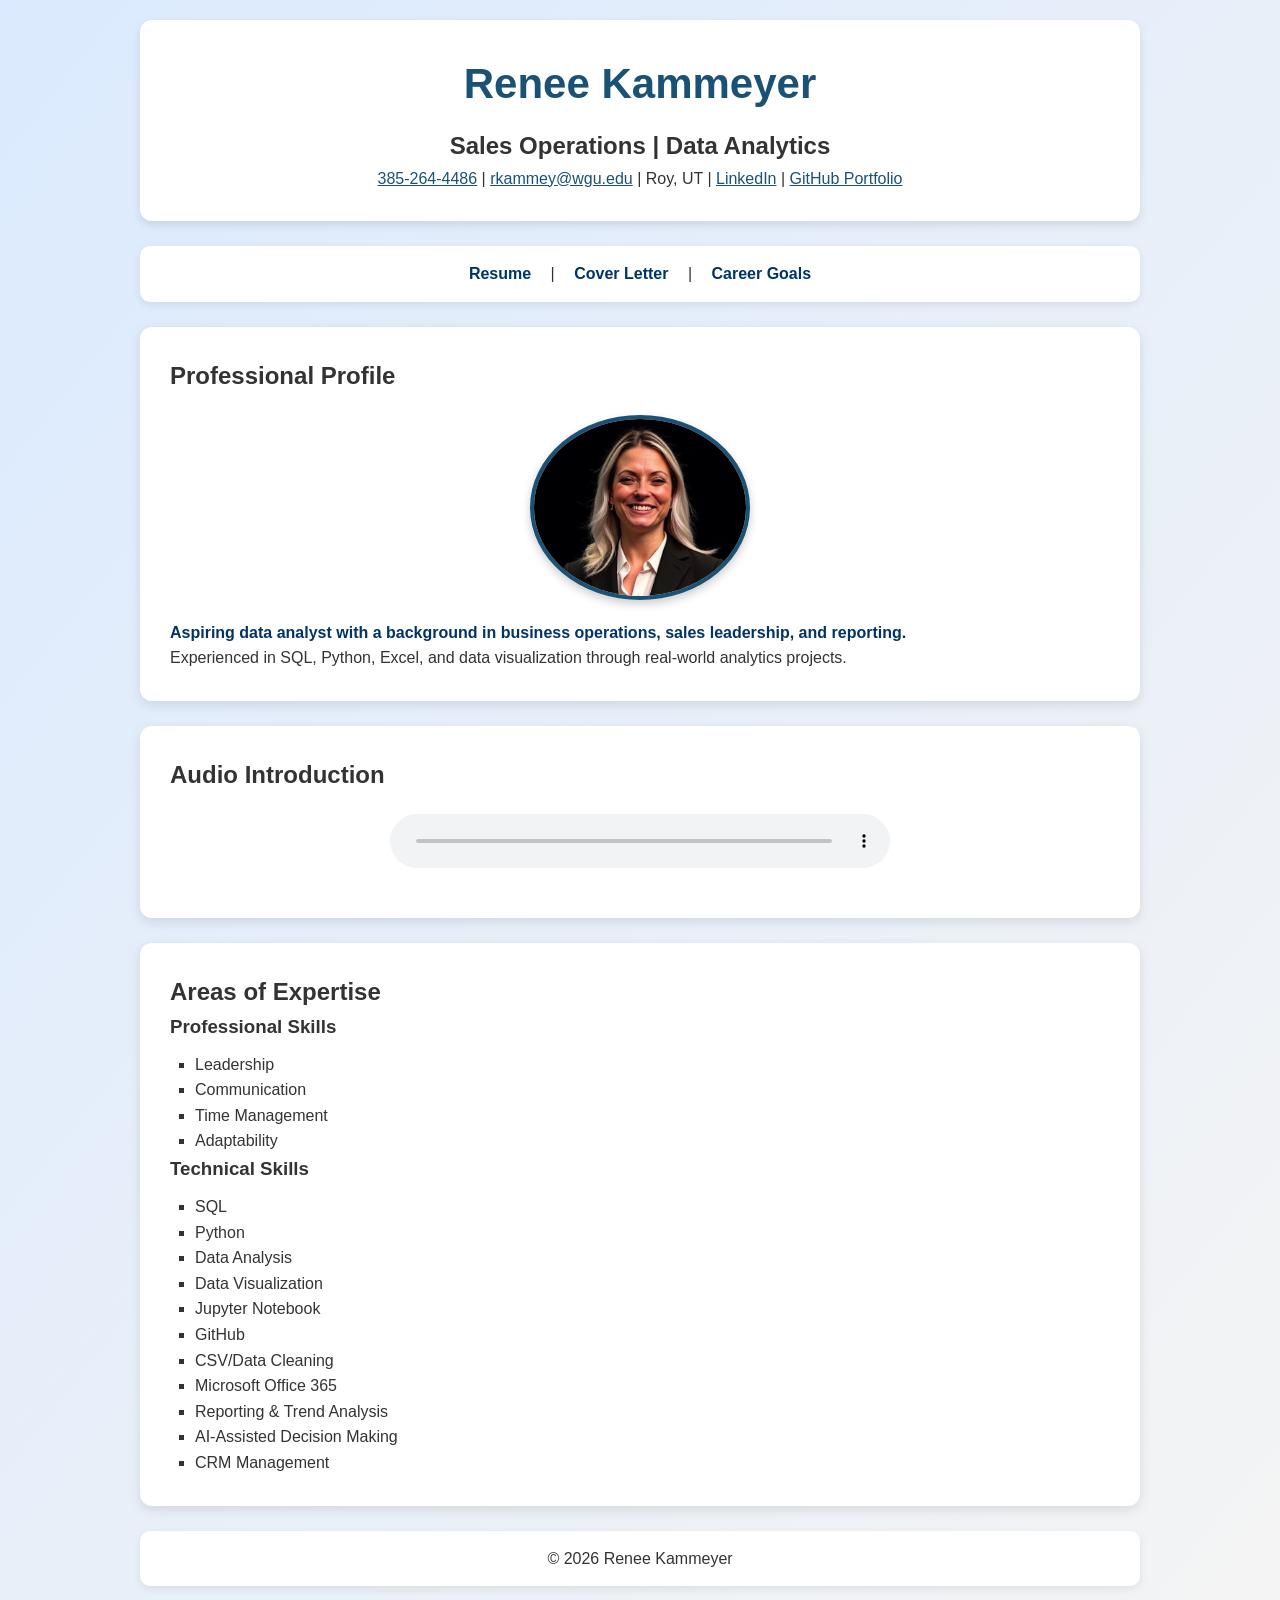
==== index.html @ 10ae2912 "Add files via upload" ====
<!DOCTYPE html>
<html lang="en">
<head>
    <meta charset="UTF-8">
    <meta name="viewport" content="width=device-width, initial-scale=1.0">
    <title>Renee Kammeyer Portfolio</title>
    <link rel="stylesheet" href="style.css">
</head>
<body>

<div class="container">

    <header id="main-header">
        <h1 id="main-title">Renee Kammeyer</h1>
        <h2>Sales Operations | Data Analytics</h2>

        <p>
            <a href="tel:3852644486">385-264-4486</a> |
            <a href="mailto:rkammey@wgu.edu">rkammey@wgu.edu</a> |
            Roy, UT |
            <a href="https://www.linkedin.com/in/renee-kammeyer" target="_blank">LinkedIn</a> |
            <a href="https://github.com/rk0928" target="_blank">GitHub Portfolio</a>
        </p>
    </header>

    <nav class="navigation">
        <a href="index.html">Resume</a> |
        <a href="cover-letter.html">Cover Letter</a> |
        <a href="career-goals.html">Career Goals</a>
    </nav>

    <main>

        <section class="section-box">

            <h2>Professional Profile</h2>

            <img src="profile_2.jpg"
                 alt="Professional photo of Renee Kammeyer"
                 class="profile-photo">

            <p class="highlight">
                Aspiring data analyst with a background in business operations,
                sales leadership, and reporting.
            </p>

            <p>
                Experienced in SQL, Python, Excel, and data visualization
                through real-world analytics projects.
            </p>

        </section>

        <section class="section-box">

            <h2>Audio Introduction</h2>

            <audio controls>
                <source src="audio_2.m4a" type="audio/mp4">
                Your browser does not support the audio element.
            </audio>

        </section>

        <section class="section-box">

            <h2>Areas of Expertise</h2>

            <h3>Professional Skills</h3>

            <ul>
                <li>Leadership</li>
                <li>Communication</li>
                <li>Time Management</li>
                <li>Adaptability</li>
            </ul>

            <h3>Technical Skills</h3>

            <ul>
                <li>SQL</li>
                <li>Python</li>
                <li>Data Analysis</li>
                <li>Data Visualization</li>
                <li>Jupyter Notebook</li>
                <li>GitHub</li>
                <li>CSV/Data Cleaning</li>
                <li>Microsoft Office 365</li>
                <li>Reporting & Trend Analysis</li>
                <li>AI-Assisted Decision Making</li>
                <li>CRM Management</li>
            </ul>

        </section>

    </main>

    <footer id="page-footer">
        <p>&copy; 2026 Renee Kammeyer</p>
    </footer>

</div>

</body>
</html>
---- style.css ----
/* =========================
   RESET
========================= */
* {
    margin: 0;
    padding: 0;
    box-sizing: border-box;
}

/* =========================
   BODY
========================= */
body {
    font-family: Arial, sans-serif;
    background: linear-gradient(to bottom right, #dbeafe, #f4f4f4);
    color: #333;
    padding: 20px;
    line-height: 1.6;
}

/* =========================
   CONTAINER
========================= */
.container {
    max-width: 1000px;
    margin: auto;
}

/* =========================
   HEADER
========================= */
header {
    background: white;
    padding: 30px;
    border-radius: 12px;
    margin-bottom: 25px;
    text-align: center;
    box-shadow: 0 4px 10px rgba(0,0,0,0.1);
}

/* =========================
   MAIN TITLE
========================= */
#main-title {
    font-size: 42px;
    color: #1a5276;
    margin-bottom: 10px;
}

/* =========================
   HIGHLIGHT
========================= */
.highlight {
    color: #003366;
    font-weight: bold;
}

/* =========================
   NAVIGATION
========================= */
.navigation {
    background-color: white;
    padding: 15px;
    border-radius: 10px;
    margin-bottom: 25px;
    text-align: center;
    box-shadow: 0 3px 8px rgba(0,0,0,0.08);
}

.navigation a {
    color: #003366;
    text-decoration: none;
    margin: 0 15px;
    font-weight: bold;
    transition: 0.3s ease;
}

.navigation a:hover {
    color: #1a73e8;
}

/* =========================
   MAIN CONTENT
========================= */
main {
    display: flex;
    flex-direction: column;
    gap: 25px;
}

/* =========================
   SECTION BOXES
========================= */
.section-box {
    background-color: white;
    padding: 30px;
    border-radius: 12px;
    box-shadow: 0 4px 12px rgba(0,0,0,0.1);
}

/* =========================
   PROFILE IMAGE
========================= */
.profile-photo {
    width: 220px;
    border-radius: 50%;
    display: block;
    margin: 20px auto;
    border: 4px solid #1a5276;
    box-shadow: 0 4px 10px rgba(0,0,0,0.2);
}

/* =========================
   AUDIO
========================= */
audio {
    width: 100%;
    max-width: 500px;
    display: block;
    margin: 20px auto;
}

/* =========================
   LIST STYLING
========================= */
ul {
    list-style-type: square;
    margin-left: 25px;
    margin-top: 10px;
}

ol {
    list-style-type: decimal;
    margin-left: 25px;
    margin-top: 10px;
}

/* =========================
   LINKS
========================= */
a {
    color: #1a5276;
}

a:hover {
    color: #0b3c5d;
}

/* =========================
   FORM STYLING
========================= */
input,
textarea,
select {
    width: 100%;
    padding: 10px;
    margin-top: 5px;
    border: 1px solid #ccc;
    border-radius: 6px;
}

input[type="submit"] {
    background-color: #1a5276;
    color: white;
    border: none;
    cursor: pointer;
    font-weight: bold;
}

input[type="submit"]:hover {
    background-color: #0b3c5d;
}

/* =========================
   FOOTER
========================= */
footer {
    margin-top: 25px;
    padding: 15px;
    background-color: white;
    text-align: center;
    border-radius: 10px;
    box-shadow: 0 3px 8px rgba(0,0,0,0.08);
}
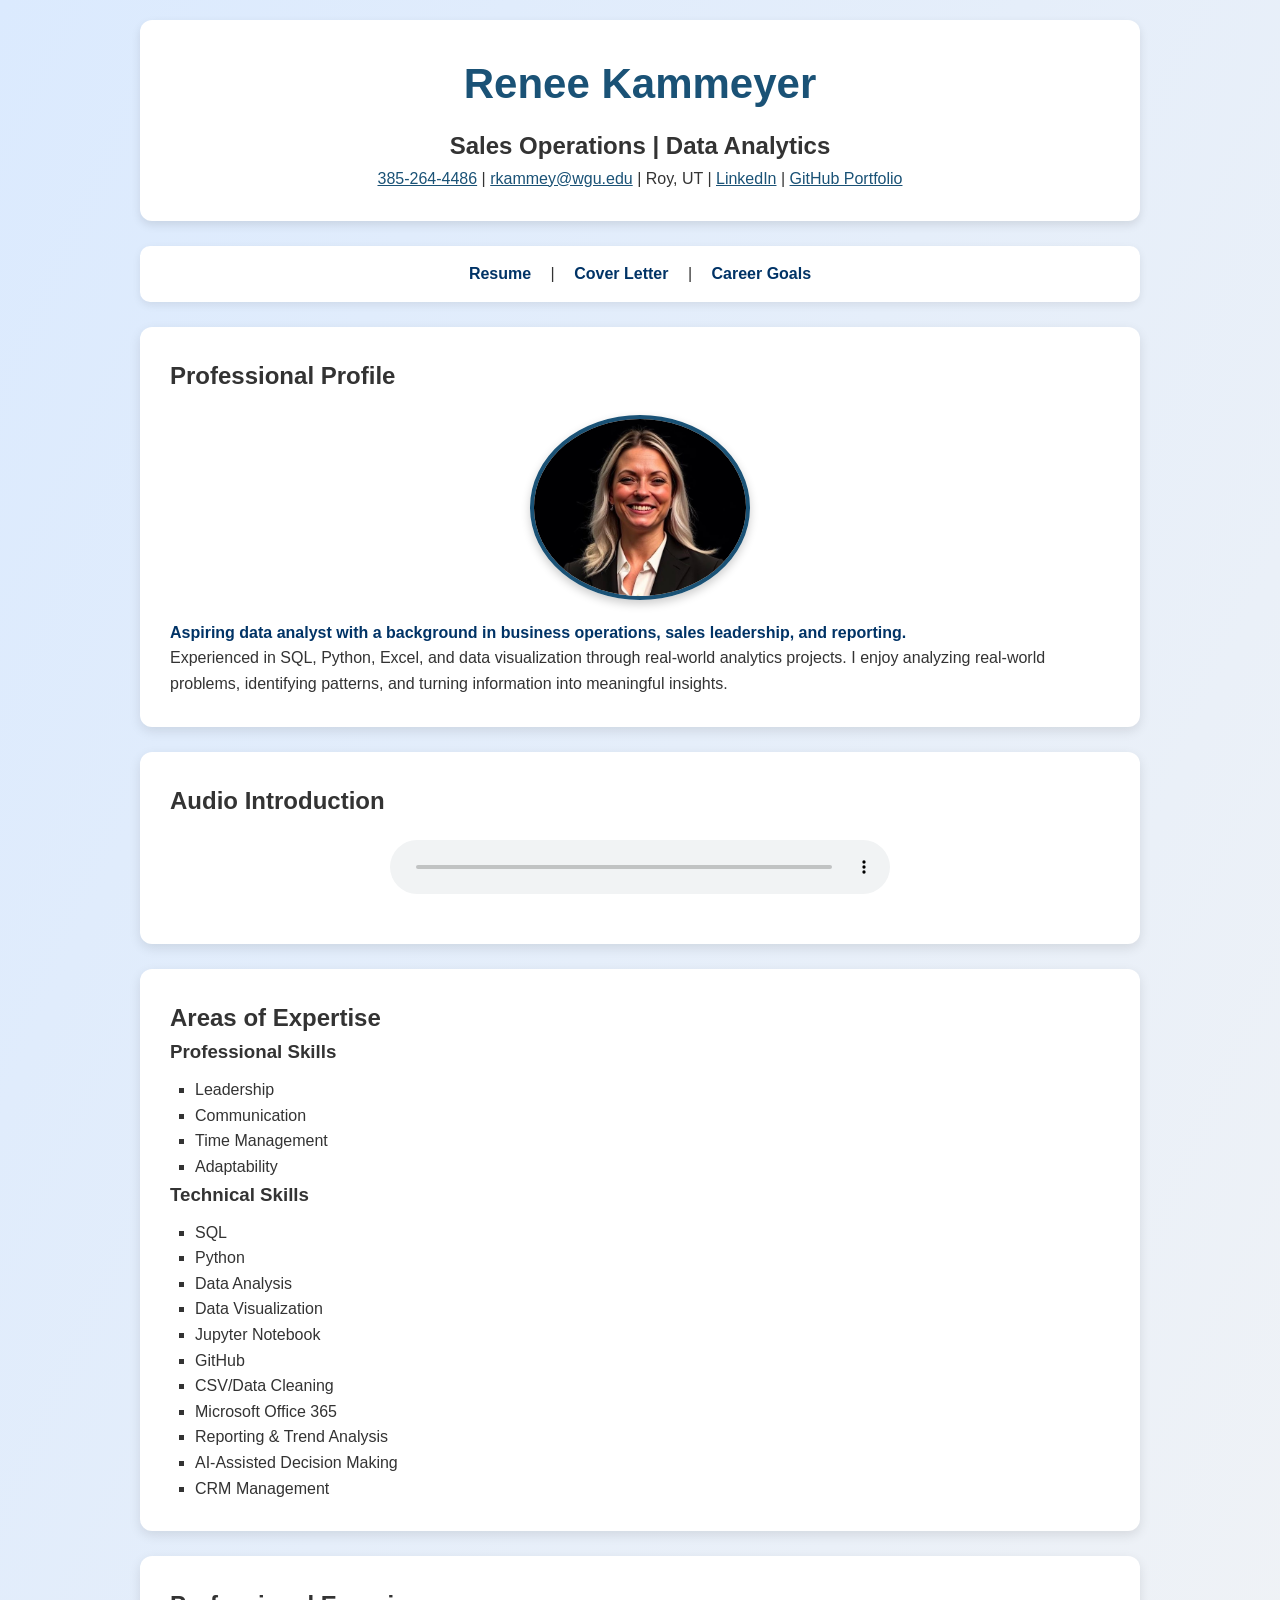
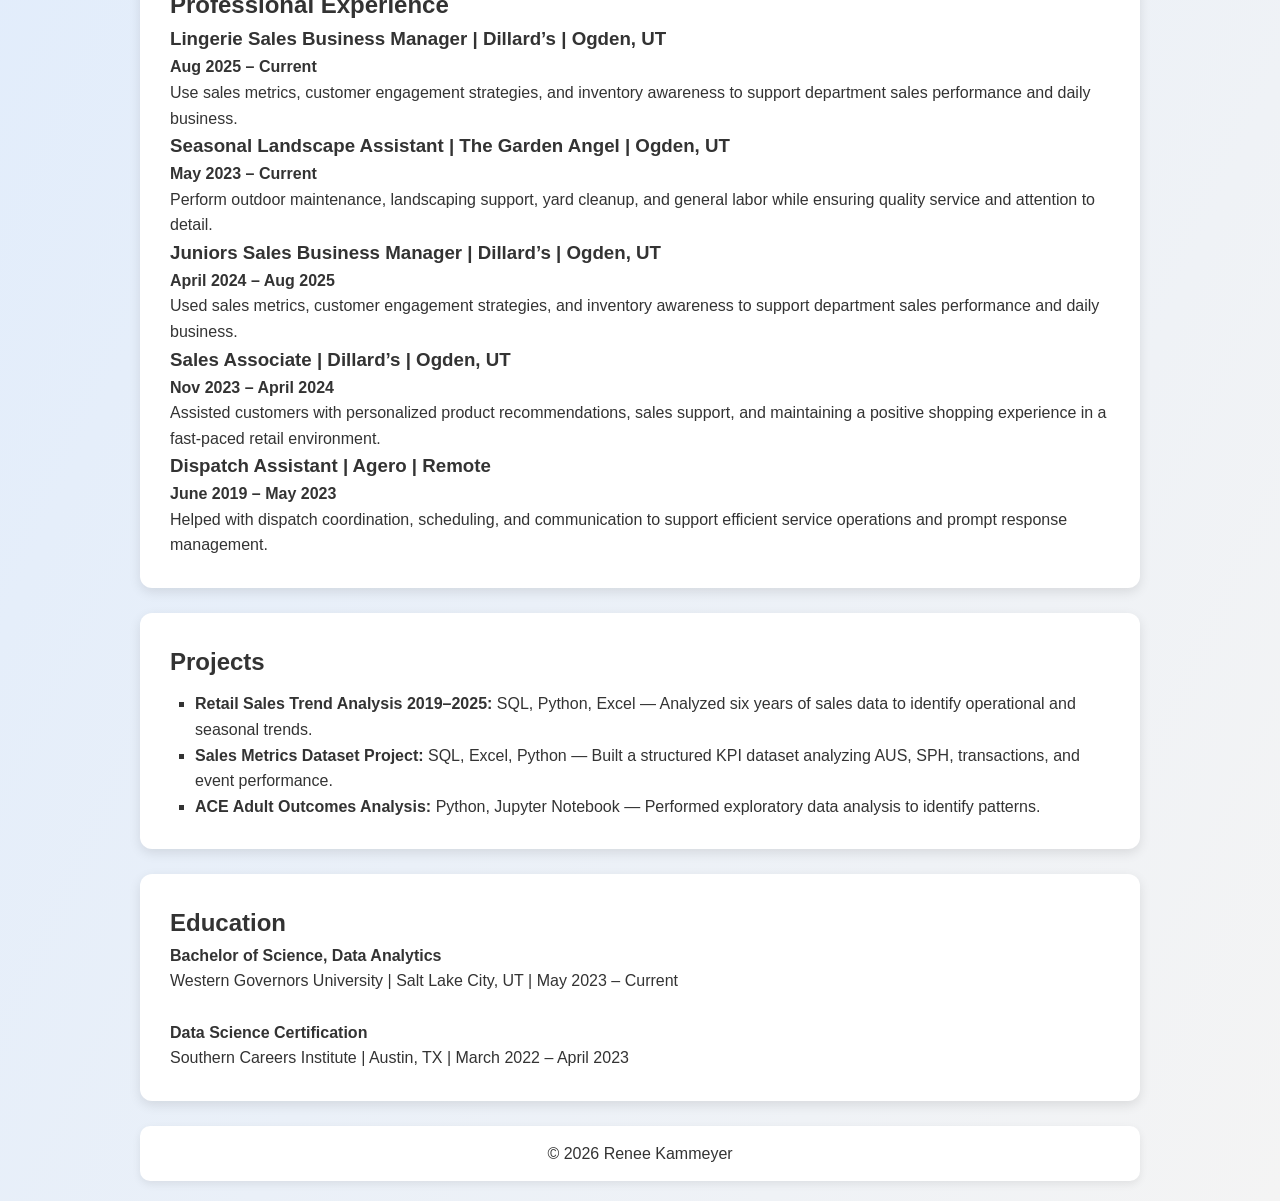
==== commit 306df49e: "Update index.html" ====
--- a/index.html
+++ b/index.html
@@ -13,7 +13,6 @@
     <header id="main-header">
         <h1 id="main-title">Renee Kammeyer</h1>
         <h2>Sales Operations | Data Analytics</h2>
-
         <p>
             <a href="tel:3852644486">385-264-4486</a> |
             <a href="mailto:rkammey@wgu.edu">rkammey@wgu.edu</a> |
@@ -32,42 +31,31 @@
     <main>
 
         <section class="section-box">
-
             <h2>Professional Profile</h2>
-
-            <img src="profile_2.jpg"
-                 alt="Professional photo of Renee Kammeyer"
-                 class="profile-photo">
+            <img src="profile_2.jpg" alt="Professional photo of Renee Kammeyer" class="profile-photo">
 
             <p class="highlight">
-                Aspiring data analyst with a background in business operations,
-                sales leadership, and reporting.
+                Aspiring data analyst with a background in business operations, sales leadership, and reporting.
             </p>
 
             <p>
-                Experienced in SQL, Python, Excel, and data visualization
-                through real-world analytics projects.
+                Experienced in SQL, Python, Excel, and data visualization through real-world analytics projects.
+                I enjoy analyzing real-world problems, identifying patterns, and turning information into meaningful insights.
             </p>
-
         </section>
 
         <section class="section-box">
-
             <h2>Audio Introduction</h2>
-
             <audio controls>
                 <source src="audio_2.m4a" type="audio/mp4">
                 Your browser does not support the audio element.
             </audio>
-
         </section>
 
         <section class="section-box">
-
             <h2>Areas of Expertise</h2>
 
             <h3>Professional Skills</h3>
-
             <ul>
                 <li>Leadership</li>
                 <li>Communication</li>
@@ -76,7 +64,6 @@
             </ul>
 
             <h3>Technical Skills</h3>
-
             <ul>
                 <li>SQL</li>
                 <li>Python</li>
@@ -90,7 +77,73 @@
                 <li>AI-Assisted Decision Making</li>
                 <li>CRM Management</li>
             </ul>
+        </section>
 
+        <section class="section-box">
+            <h2>Professional Experience</h2>
+
+            <h3>Lingerie Sales Business Manager | Dillard’s | Ogden, UT</h3>
+            <p><strong>Aug 2025 – Current</strong></p>
+            <p>
+                Use sales metrics, customer engagement strategies, and inventory awareness to support department sales performance and daily business.
+            </p>
+
+            <h3>Seasonal Landscape Assistant | The Garden Angel | Ogden, UT</h3>
+            <p><strong>May 2023 – Current</strong></p>
+            <p>
+                Perform outdoor maintenance, landscaping support, yard cleanup, and general labor while ensuring quality service and attention to detail.
+            </p>
+
+            <h3>Juniors Sales Business Manager | Dillard’s | Ogden, UT</h3>
+            <p><strong>April 2024 – Aug 2025</strong></p>
+            <p>
+                Used sales metrics, customer engagement strategies, and inventory awareness to support department sales performance and daily business.
+            </p>
+
+            <h3>Sales Associate | Dillard’s | Ogden, UT</h3>
+            <p><strong>Nov 2023 – April 2024</strong></p>
+            <p>
+                Assisted customers with personalized product recommendations, sales support, and maintaining a positive shopping experience in a fast-paced retail environment.
+            </p>
+
+            <h3>Dispatch Assistant | Agero | Remote</h3>
+            <p><strong>June 2019 – May 2023</strong></p>
+            <p>
+                Helped with dispatch coordination, scheduling, and communication to support efficient service operations and prompt response management.
+            </p>
+        </section>
+
+        <section class="section-box">
+            <h2>Projects</h2>
+
+            <ul>
+                <li>
+                    <strong>Retail Sales Trend Analysis 2019–2025:</strong>
+                    SQL, Python, Excel — Analyzed six years of sales data to identify operational and seasonal trends.
+                </li>
+
+                <li>
+                    <strong>Sales Metrics Dataset Project:</strong>
+                    SQL, Excel, Python — Built a structured KPI dataset analyzing AUS, SPH, transactions, and event performance.
+                </li>
+
+                <li>
+                    <strong>ACE Adult Outcomes Analysis:</strong>
+                    Python, Jupyter Notebook — Performed exploratory data analysis to identify patterns.
+                </li>
+            </ul>
+        </section>
+
+        <section class="section-box">
+            <h2>Education</h2>
+
+            <p><strong>Bachelor of Science, Data Analytics</strong></p>
+            <p>Western Governors University | Salt Lake City, UT | May 2023 – Current</p>
+
+            <br>
+
+            <p><strong>Data Science Certification</strong></p>
+            <p>Southern Careers Institute | Austin, TX | March 2022 – April 2023</p>
         </section>
 
     </main>
@@ -102,4 +155,4 @@
 </div>
 
 </body>
-</html>+</html>
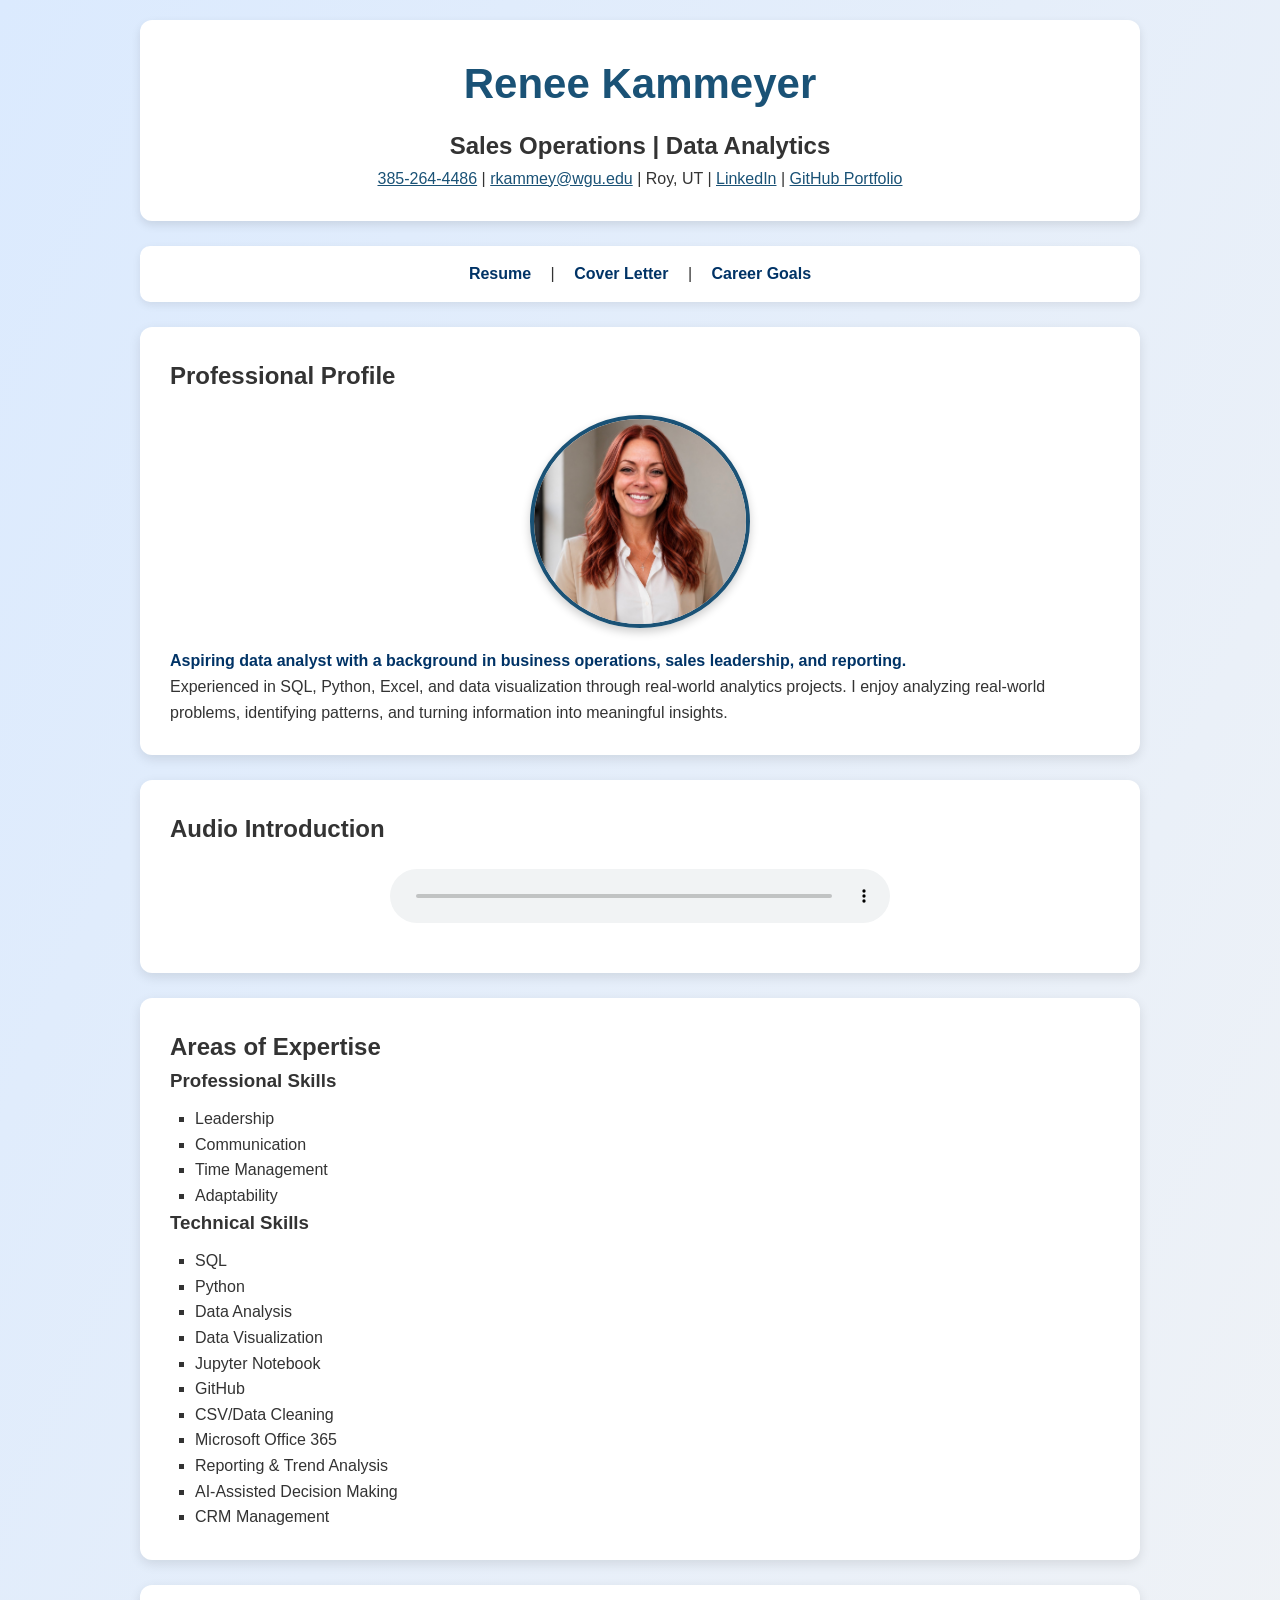
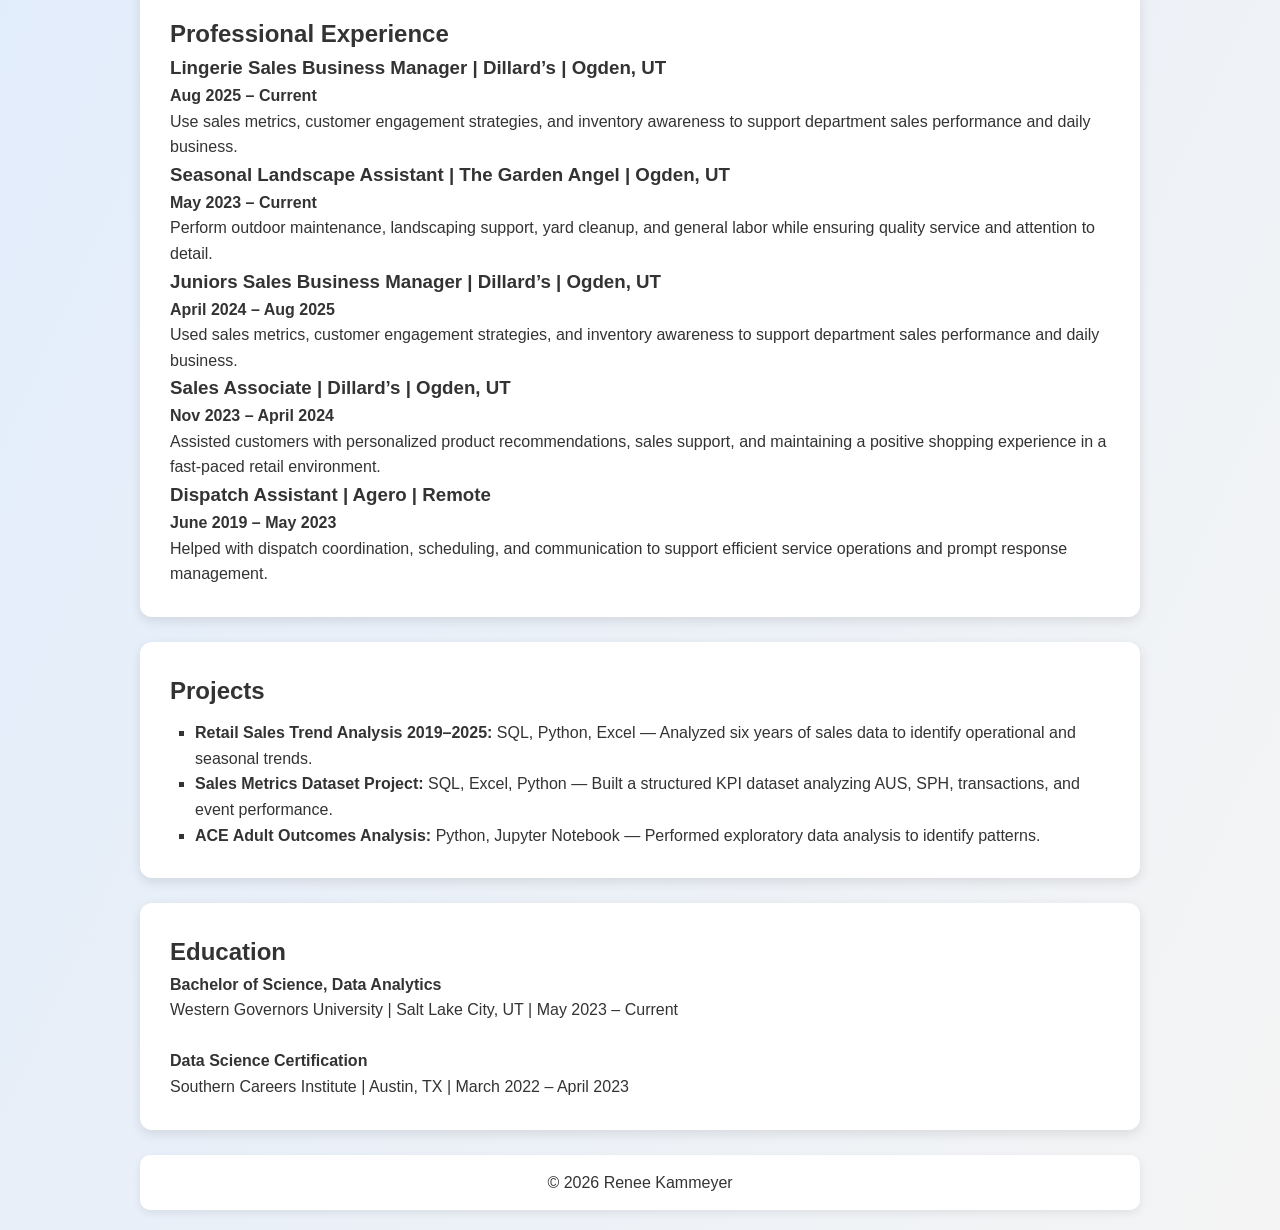
==== commit 33761ba9: "Update index.html" ====
--- a/index.html
+++ b/index.html
@@ -32,7 +32,7 @@
 
         <section class="section-box">
             <h2>Professional Profile</h2>
-            <img src="profile_2.jpg" alt="Professional photo of Renee Kammeyer" class="profile-photo">
+            <img src="profile_2.jpg?v=2" alt="Professional photo of Renee Kammeyer" class="profile-photo">
 
             <p class="highlight">
                 Aspiring data analyst with a background in business operations, sales leadership, and reporting.
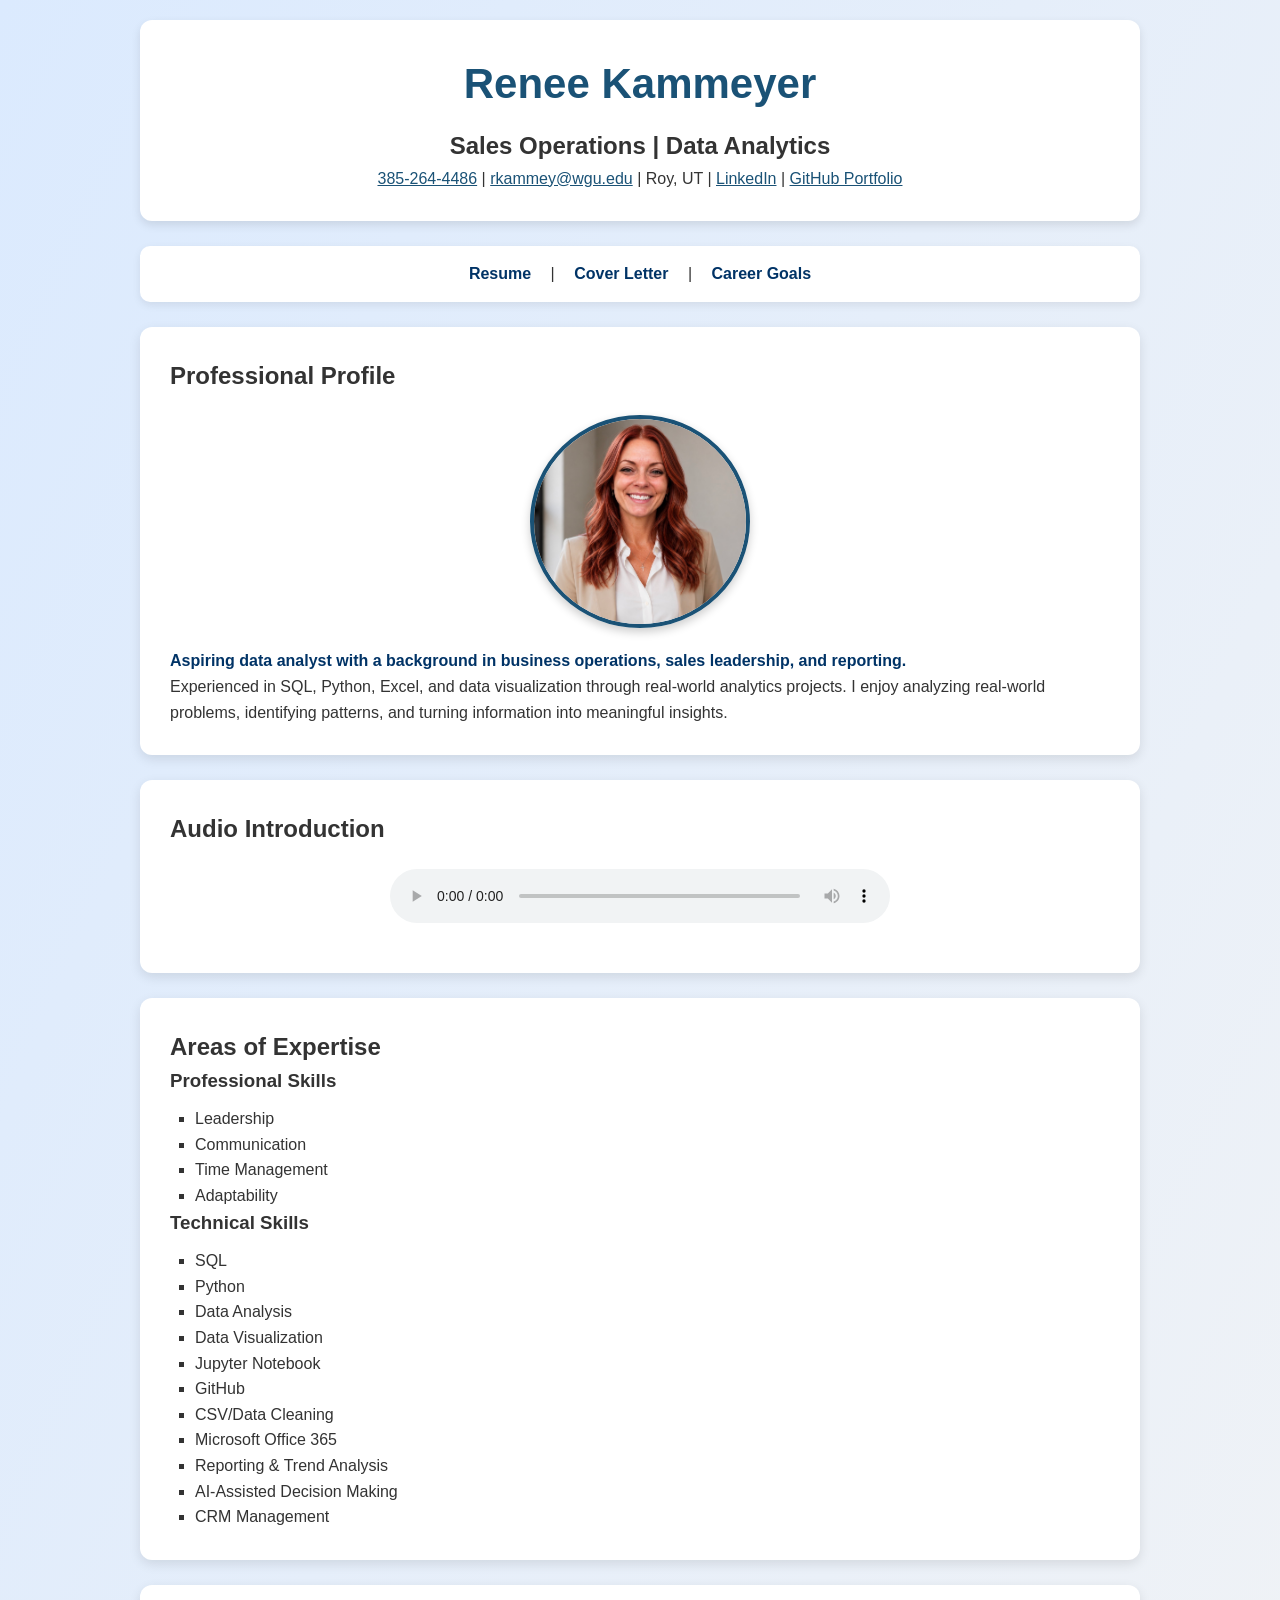
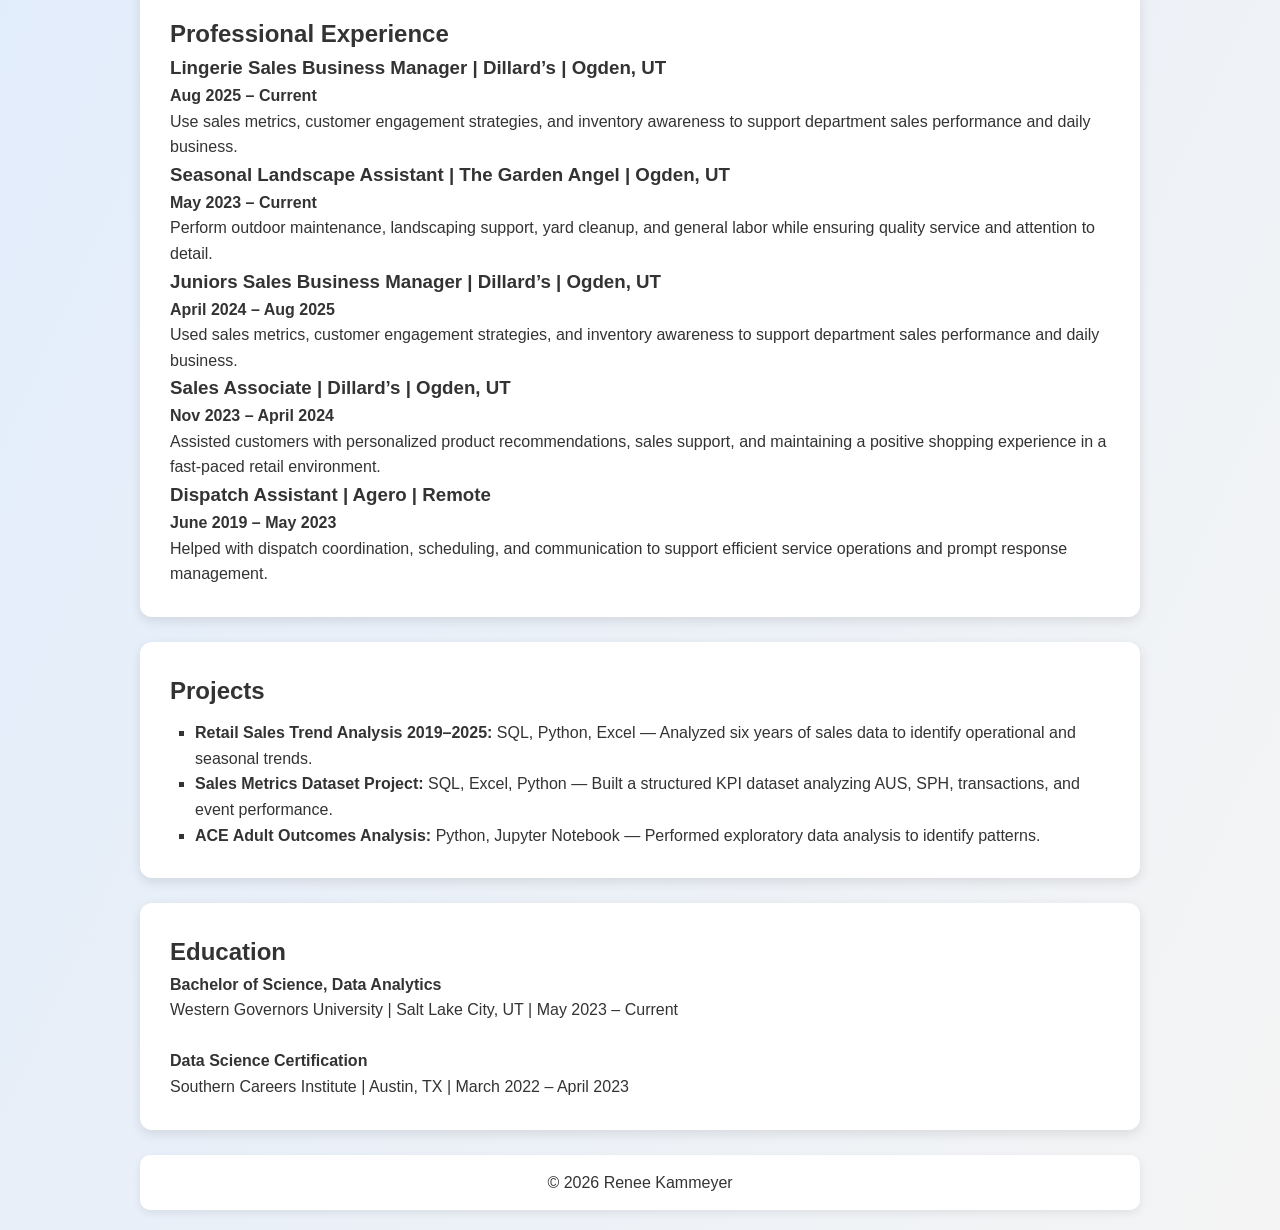
==== commit 04a1ba54: "Update index.html" ====
--- a/index.html
+++ b/index.html
@@ -32,7 +32,7 @@
 
         <section class="section-box">
             <h2>Professional Profile</h2>
-            <img src="profile_2.jpg?v=2" alt="Professional photo of Renee Kammeyer" class="profile-photo">
+            <img src="profile_2.jpg" alt="Professional photo of Renee Kammeyer" class="profile-photo">
 
             <p class="highlight">
                 Aspiring data analyst with a background in business operations, sales leadership, and reporting.
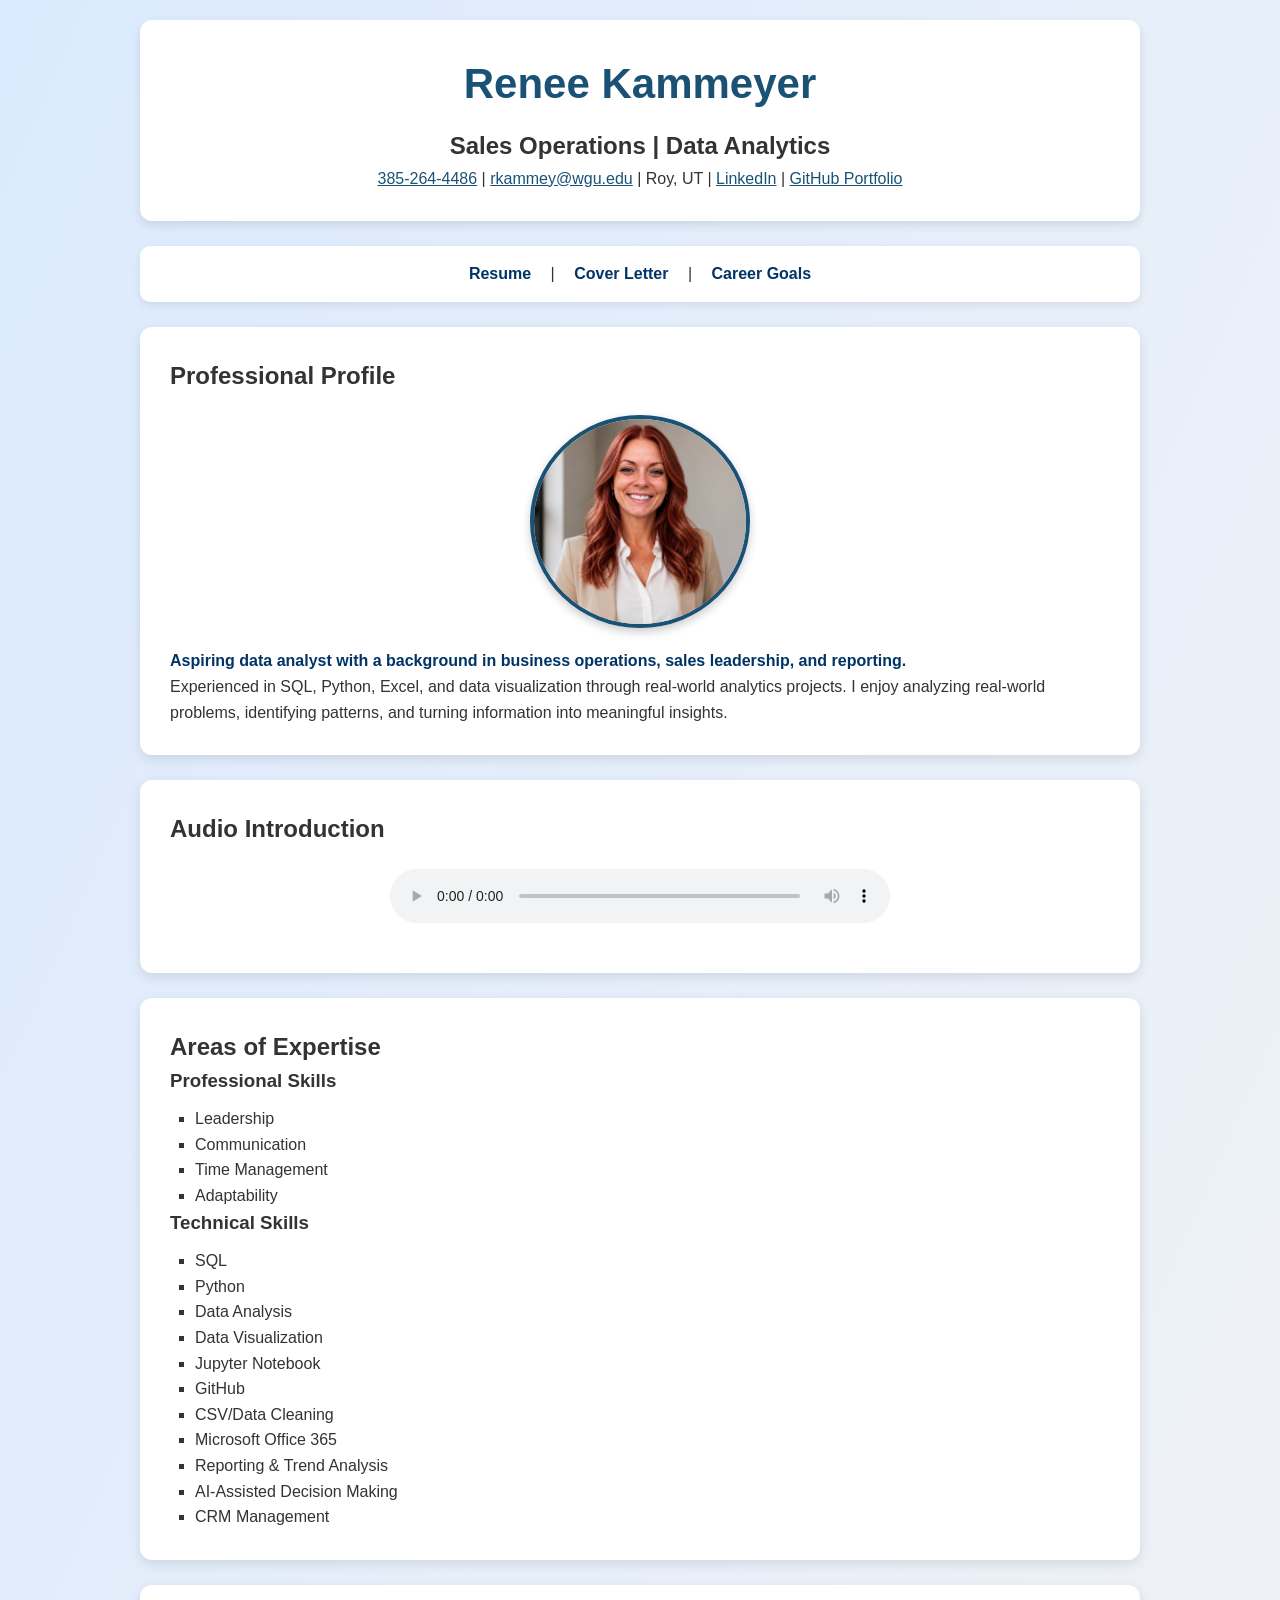
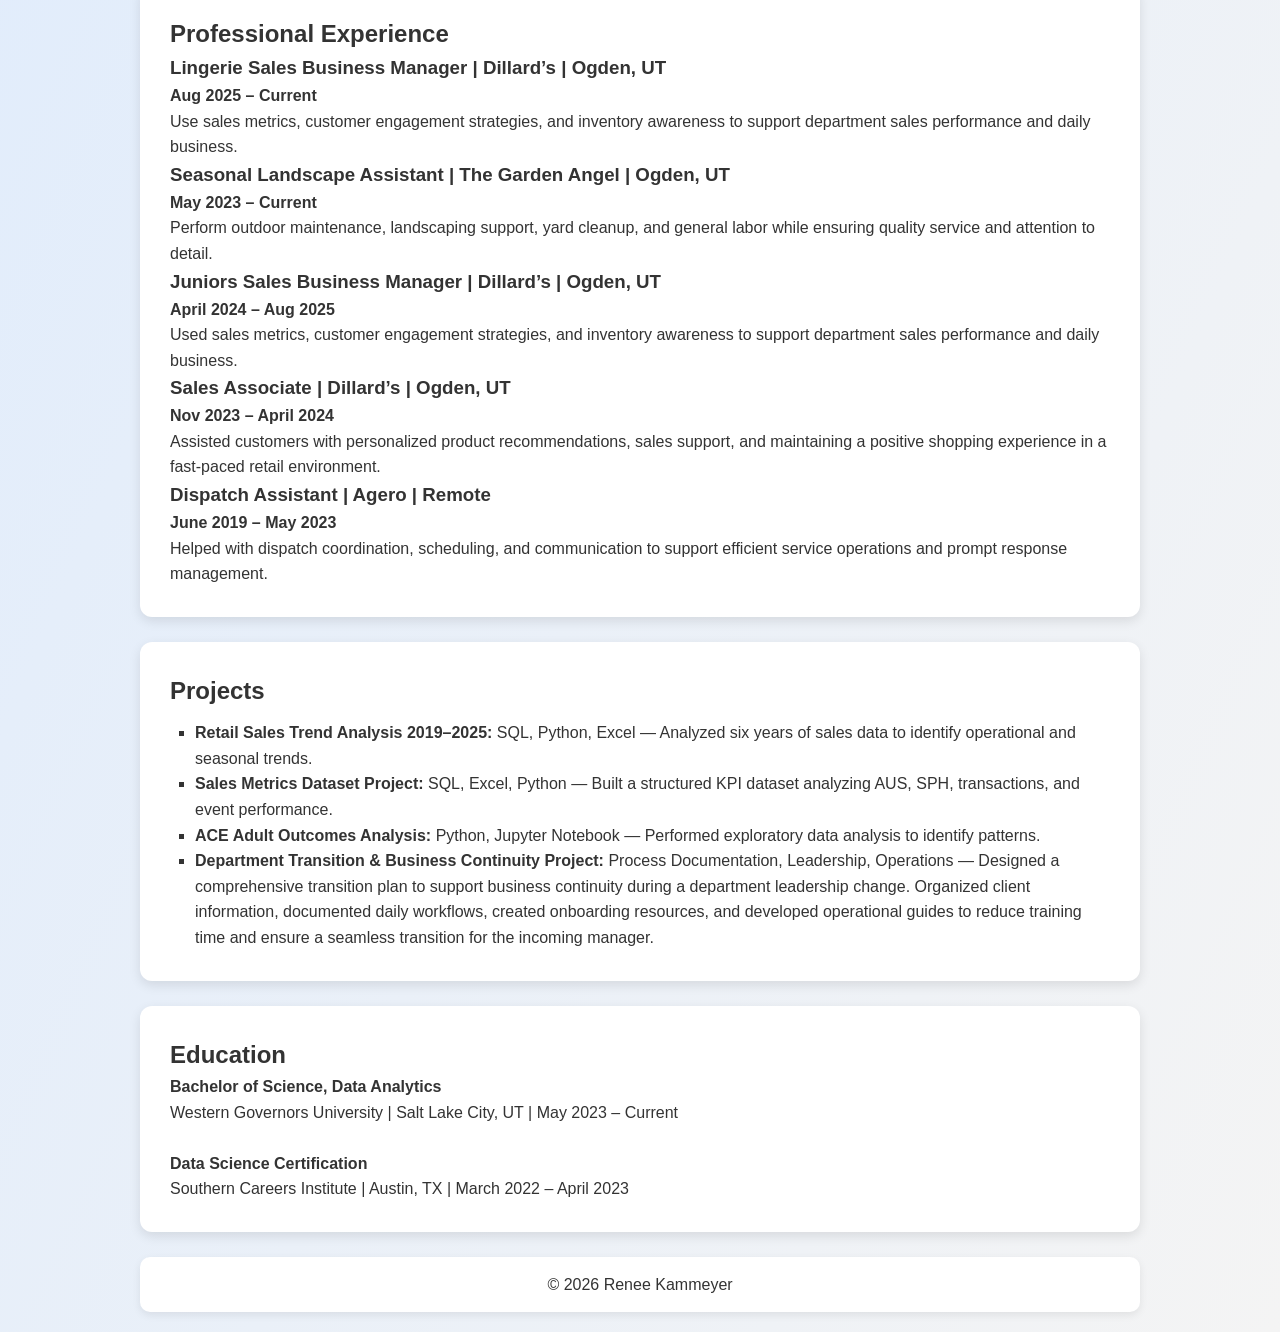
==== commit a44eee2e: "Update index.html" ====
--- a/index.html
+++ b/index.html
@@ -131,6 +131,10 @@
                     <strong>ACE Adult Outcomes Analysis:</strong>
                     Python, Jupyter Notebook — Performed exploratory data analysis to identify patterns.
                 </li>
+                <li>
+    <strong>Department Transition & Business Continuity Project:</strong>
+    Process Documentation, Leadership, Operations — Designed a comprehensive transition plan to support business continuity during a department leadership change. Organized client information, documented daily workflows, created onboarding resources, and developed operational guides to reduce training time and ensure a seamless transition for the incoming manager.
+</li>
             </ul>
         </section>
 
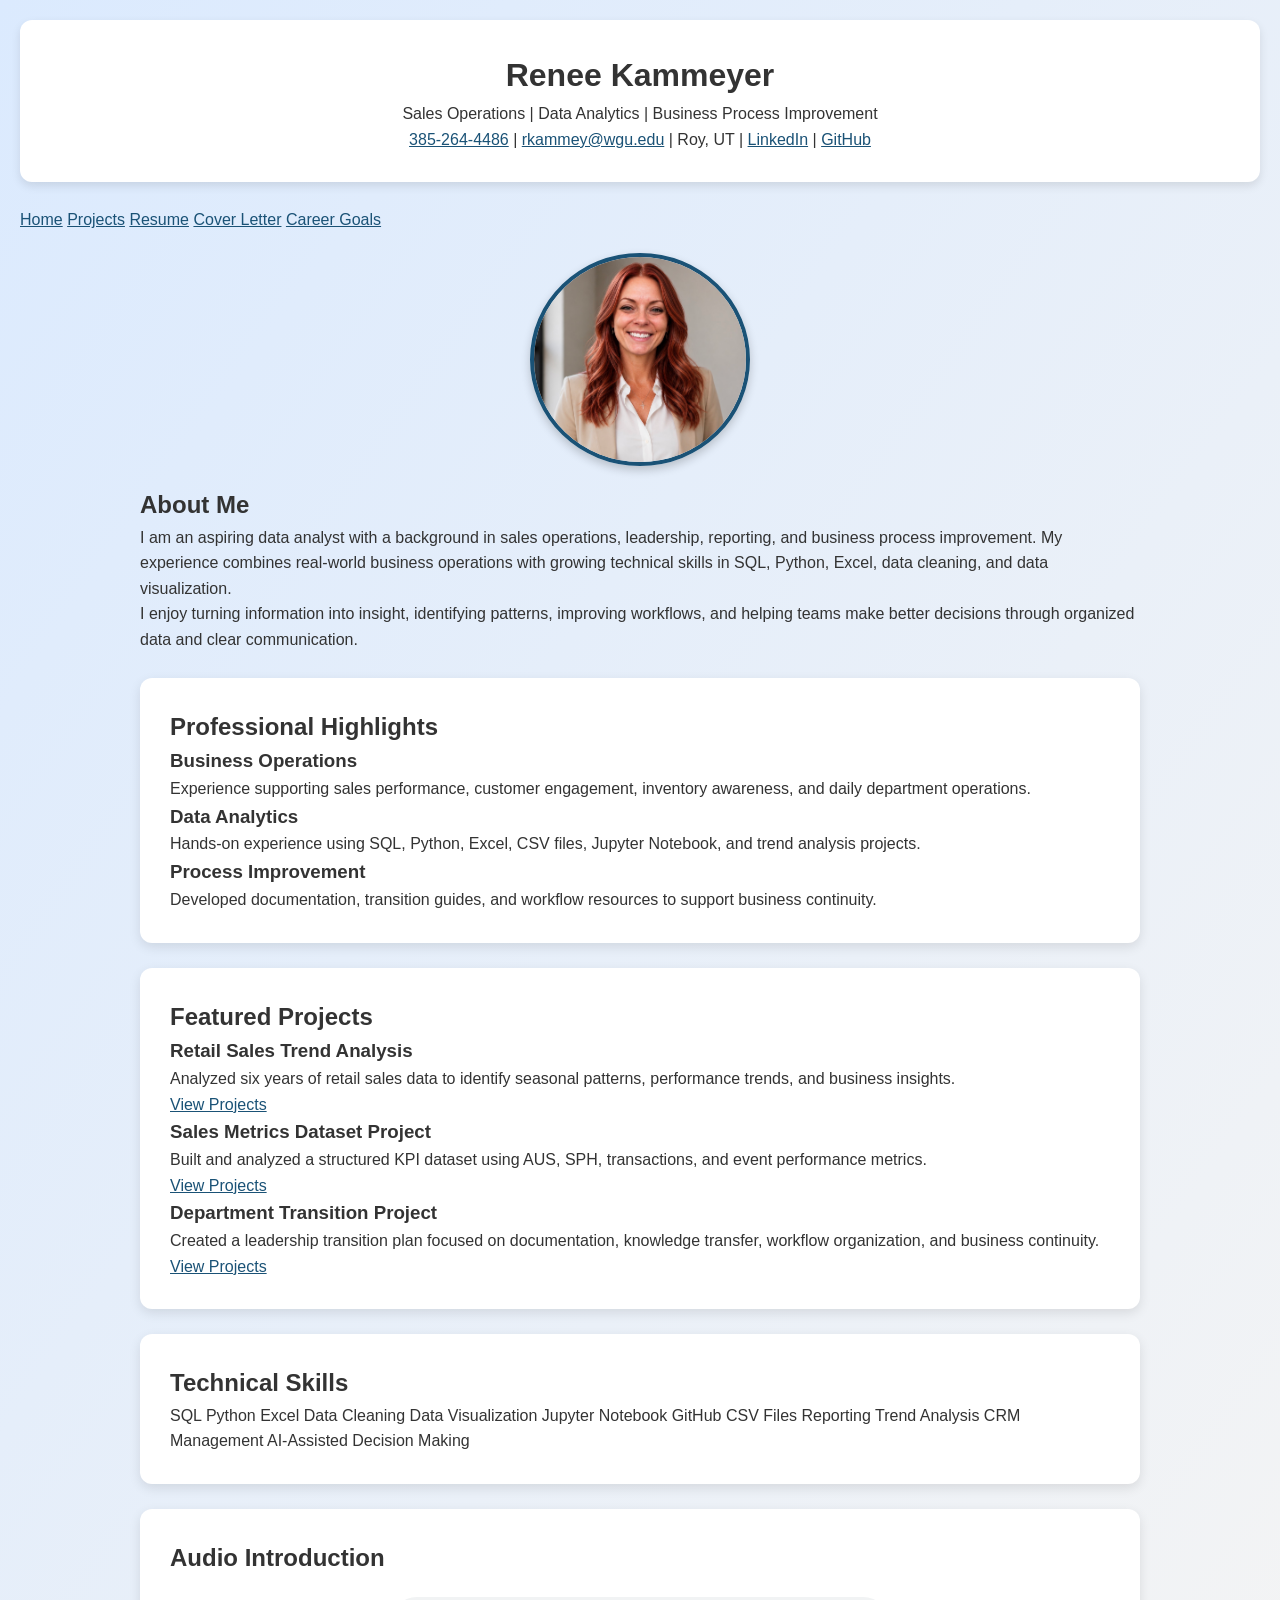
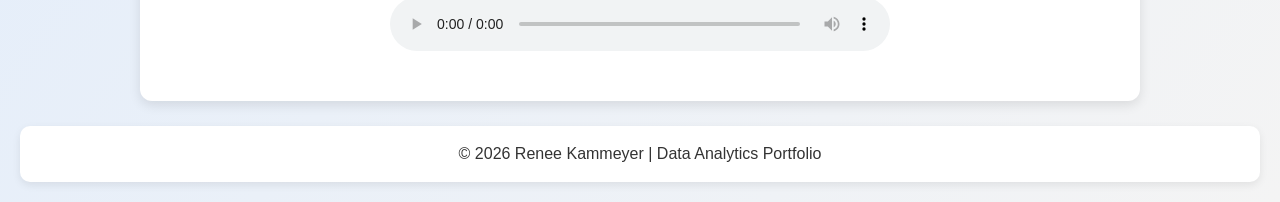
==== commit ad59a740: "Update index.html" ====
--- a/index.html
+++ b/index.html
@@ -1,162 +1,245 @@
 <!DOCTYPE html>
+
 <html lang="en">
+
 <head>
+
     <meta charset="UTF-8">
+
     <meta name="viewport" content="width=device-width, initial-scale=1.0">
-    <title>Renee Kammeyer Portfolio</title>
+
+    <title>Renee Kammeyer | Data Analytics Portfolio</title>
+
     <link rel="stylesheet" href="style.css">
+
 </head>
+
 <body>
 
-<div class="container">
-
-    <header id="main-header">
-        <h1 id="main-title">Renee Kammeyer</h1>
-        <h2>Sales Operations | Data Analytics</h2>
-        <p>
+<header class="site-header">
+
+    <div class="container">
+
+        <h1>Renee Kammeyer</h1>
+
+        <p class="tagline">Sales Operations | Data Analytics | Business Process Improvement</p>
+
+        <p class="contact-line">
+
             <a href="tel:3852644486">385-264-4486</a> |
+
             <a href="mailto:rkammey@wgu.edu">rkammey@wgu.edu</a> |
+
             Roy, UT |
+
             <a href="https://www.linkedin.com/in/renee-kammeyer" target="_blank">LinkedIn</a> |
-            <a href="https://github.com/rk0928" target="_blank">GitHub Portfolio</a>
+
+            <a href="https://github.com/rk0928" target="_blank">GitHub</a>
+
         </p>
-    </header>
-
-    <nav class="navigation">
-        <a href="index.html">Resume</a> |
-        <a href="cover-letter.html">Cover Letter</a> |
-        <a href="career-goals.html">Career Goals</a>
-    </nav>
-
-    <main>
-
-        <section class="section-box">
-            <h2>Professional Profile</h2>
-            <img src="profile_2.jpg" alt="Professional photo of Renee Kammeyer" class="profile-photo">
-
-            <p class="highlight">
-                Aspiring data analyst with a background in business operations, sales leadership, and reporting.
+
+    </div>
+
+</header>
+
+<nav class="navbar">
+
+    <a href="index.html">Home</a>
+
+    <a href="projects.html">Projects</a>
+
+    <a href="resume.html">Resume</a>
+
+    <a href="cover-letter.html">Cover Letter</a>
+
+    <a href="career-goals.html">Career Goals</a>
+
+</nav>
+
+<main class="container">
+
+    <section class="hero">
+
+        <img src="profile_2.jpg" alt="Professional photo of Renee Kammeyer" class="profile-photo">
+
+        <div>
+
+            <h2>About Me</h2>
+
+            <p>
+
+                I am an aspiring data analyst with a background in sales operations,
+
+                leadership, reporting, and business process improvement. My experience
+
+                combines real-world business operations with growing technical skills in
+
+                SQL, Python, Excel, data cleaning, and data visualization.
+
             </p>
 
             <p>
-                Experienced in SQL, Python, Excel, and data visualization through real-world analytics projects.
-                I enjoy analyzing real-world problems, identifying patterns, and turning information into meaningful insights.
+
+                I enjoy turning information into insight, identifying patterns, improving
+
+                workflows, and helping teams make better decisions through organized data
+
+                and clear communication.
+
             </p>
-        </section>
-
-        <section class="section-box">
-            <h2>Audio Introduction</h2>
-            <audio controls>
-                <source src="audio_2.m4a" type="audio/mp4">
-                Your browser does not support the audio element.
-            </audio>
-        </section>
-
-        <section class="section-box">
-            <h2>Areas of Expertise</h2>
-
-            <h3>Professional Skills</h3>
-            <ul>
-                <li>Leadership</li>
-                <li>Communication</li>
-                <li>Time Management</li>
-                <li>Adaptability</li>
-            </ul>
-
-            <h3>Technical Skills</h3>
-            <ul>
-                <li>SQL</li>
-                <li>Python</li>
-                <li>Data Analysis</li>
-                <li>Data Visualization</li>
-                <li>Jupyter Notebook</li>
-                <li>GitHub</li>
-                <li>CSV/Data Cleaning</li>
-                <li>Microsoft Office 365</li>
-                <li>Reporting & Trend Analysis</li>
-                <li>AI-Assisted Decision Making</li>
-                <li>CRM Management</li>
-            </ul>
-        </section>
-
-        <section class="section-box">
-            <h2>Professional Experience</h2>
-
-            <h3>Lingerie Sales Business Manager | Dillard’s | Ogden, UT</h3>
-            <p><strong>Aug 2025 – Current</strong></p>
-            <p>
-                Use sales metrics, customer engagement strategies, and inventory awareness to support department sales performance and daily business.
-            </p>
-
-            <h3>Seasonal Landscape Assistant | The Garden Angel | Ogden, UT</h3>
-            <p><strong>May 2023 – Current</strong></p>
-            <p>
-                Perform outdoor maintenance, landscaping support, yard cleanup, and general labor while ensuring quality service and attention to detail.
-            </p>
-
-            <h3>Juniors Sales Business Manager | Dillard’s | Ogden, UT</h3>
-            <p><strong>April 2024 – Aug 2025</strong></p>
-            <p>
-                Used sales metrics, customer engagement strategies, and inventory awareness to support department sales performance and daily business.
-            </p>
-
-            <h3>Sales Associate | Dillard’s | Ogden, UT</h3>
-            <p><strong>Nov 2023 – April 2024</strong></p>
-            <p>
-                Assisted customers with personalized product recommendations, sales support, and maintaining a positive shopping experience in a fast-paced retail environment.
-            </p>
-
-            <h3>Dispatch Assistant | Agero | Remote</h3>
-            <p><strong>June 2019 – May 2023</strong></p>
-            <p>
-                Helped with dispatch coordination, scheduling, and communication to support efficient service operations and prompt response management.
-            </p>
-        </section>
-
-        <section class="section-box">
-            <h2>Projects</h2>
-
-            <ul>
-                <li>
-                    <strong>Retail Sales Trend Analysis 2019–2025:</strong>
-                    SQL, Python, Excel — Analyzed six years of sales data to identify operational and seasonal trends.
-                </li>
-
-                <li>
-                    <strong>Sales Metrics Dataset Project:</strong>
-                    SQL, Excel, Python — Built a structured KPI dataset analyzing AUS, SPH, transactions, and event performance.
-                </li>
-
-                <li>
-                    <strong>ACE Adult Outcomes Analysis:</strong>
-                    Python, Jupyter Notebook — Performed exploratory data analysis to identify patterns.
-                </li>
-                <li>
-    <strong>Department Transition & Business Continuity Project:</strong>
-    Process Documentation, Leadership, Operations — Designed a comprehensive transition plan to support business continuity during a department leadership change. Organized client information, documented daily workflows, created onboarding resources, and developed operational guides to reduce training time and ensure a seamless transition for the incoming manager.
-</li>
-            </ul>
-        </section>
-
-        <section class="section-box">
-            <h2>Education</h2>
-
-            <p><strong>Bachelor of Science, Data Analytics</strong></p>
-            <p>Western Governors University | Salt Lake City, UT | May 2023 – Current</p>
-
-            <br>
-
-            <p><strong>Data Science Certification</strong></p>
-            <p>Southern Careers Institute | Austin, TX | March 2022 – April 2023</p>
-        </section>
-
-    </main>
-
-    <footer id="page-footer">
-        <p>&copy; 2026 Renee Kammeyer</p>
-    </footer>
-
-</div>
+
+        </div>
+
+    </section>
+
+    <section class="section-box">
+
+        <h2>Professional Highlights</h2>
+
+        <div class="highlight-grid">
+
+            <div class="highlight-card">
+
+                <h3>Business Operations</h3>
+
+                <p>Experience supporting sales performance, customer engagement, inventory awareness, and daily department operations.</p>
+
+            </div>
+
+            <div class="highlight-card">
+
+                <h3>Data Analytics</h3>
+
+                <p>Hands-on experience using SQL, Python, Excel, CSV files, Jupyter Notebook, and trend analysis projects.</p>
+
+            </div>
+
+            <div class="highlight-card">
+
+                <h3>Process Improvement</h3>
+
+                <p>Developed documentation, transition guides, and workflow resources to support business continuity.</p>
+
+            </div>
+
+        </div>
+
+    </section>
+
+    <section class="section-box">
+
+        <h2>Featured Projects</h2>
+
+        <div class="project-grid">
+
+            <div class="project-card">
+
+                <h3>Retail Sales Trend Analysis</h3>
+
+                <p>
+
+                    Analyzed six years of retail sales data to identify seasonal patterns,
+
+                    performance trends, and business insights.
+
+                </p>
+
+                <a href="projects.html" class="button-link">View Projects</a>
+
+            </div>
+
+            <div class="project-card">
+
+                <h3>Sales Metrics Dataset Project</h3>
+
+                <p>
+
+                    Built and analyzed a structured KPI dataset using AUS, SPH,
+
+                    transactions, and event performance metrics.
+
+                </p>
+
+                <a href="projects.html" class="button-link">View Projects</a>
+
+            </div>
+
+            <div class="project-card">
+
+                <h3>Department Transition Project</h3>
+
+                <p>
+
+                    Created a leadership transition plan focused on documentation,
+
+                    knowledge transfer, workflow organization, and business continuity.
+
+                </p>
+
+                <a href="projects.html" class="button-link">View Projects</a>
+
+            </div>
+
+        </div>
+
+    </section>
+
+    <section class="section-box">
+
+        <h2>Technical Skills</h2>
+
+        <div class="skills-grid">
+
+            <span>SQL</span>
+
+            <span>Python</span>
+
+            <span>Excel</span>
+
+            <span>Data Cleaning</span>
+
+            <span>Data Visualization</span>
+
+            <span>Jupyter Notebook</span>
+
+            <span>GitHub</span>
+
+            <span>CSV Files</span>
+
+            <span>Reporting</span>
+
+            <span>Trend Analysis</span>
+
+            <span>CRM Management</span>
+
+            <span>AI-Assisted Decision Making</span>
+
+        </div>
+
+    </section>
+
+    <section class="section-box">
+
+        <h2>Audio Introduction</h2>
+
+        <audio controls>
+
+            <source src="audio_2.m4a" type="audio/mp4">
+
+            Your browser does not support the audio element.
+
+        </audio>
+
+    </section>
+
+</main>
+
+<footer class="site-footer">
+
+    <p>&copy; 2026 Renee Kammeyer | Data Analytics Portfolio</p>
+
+</footer>
 
 </body>
+
 </html>
